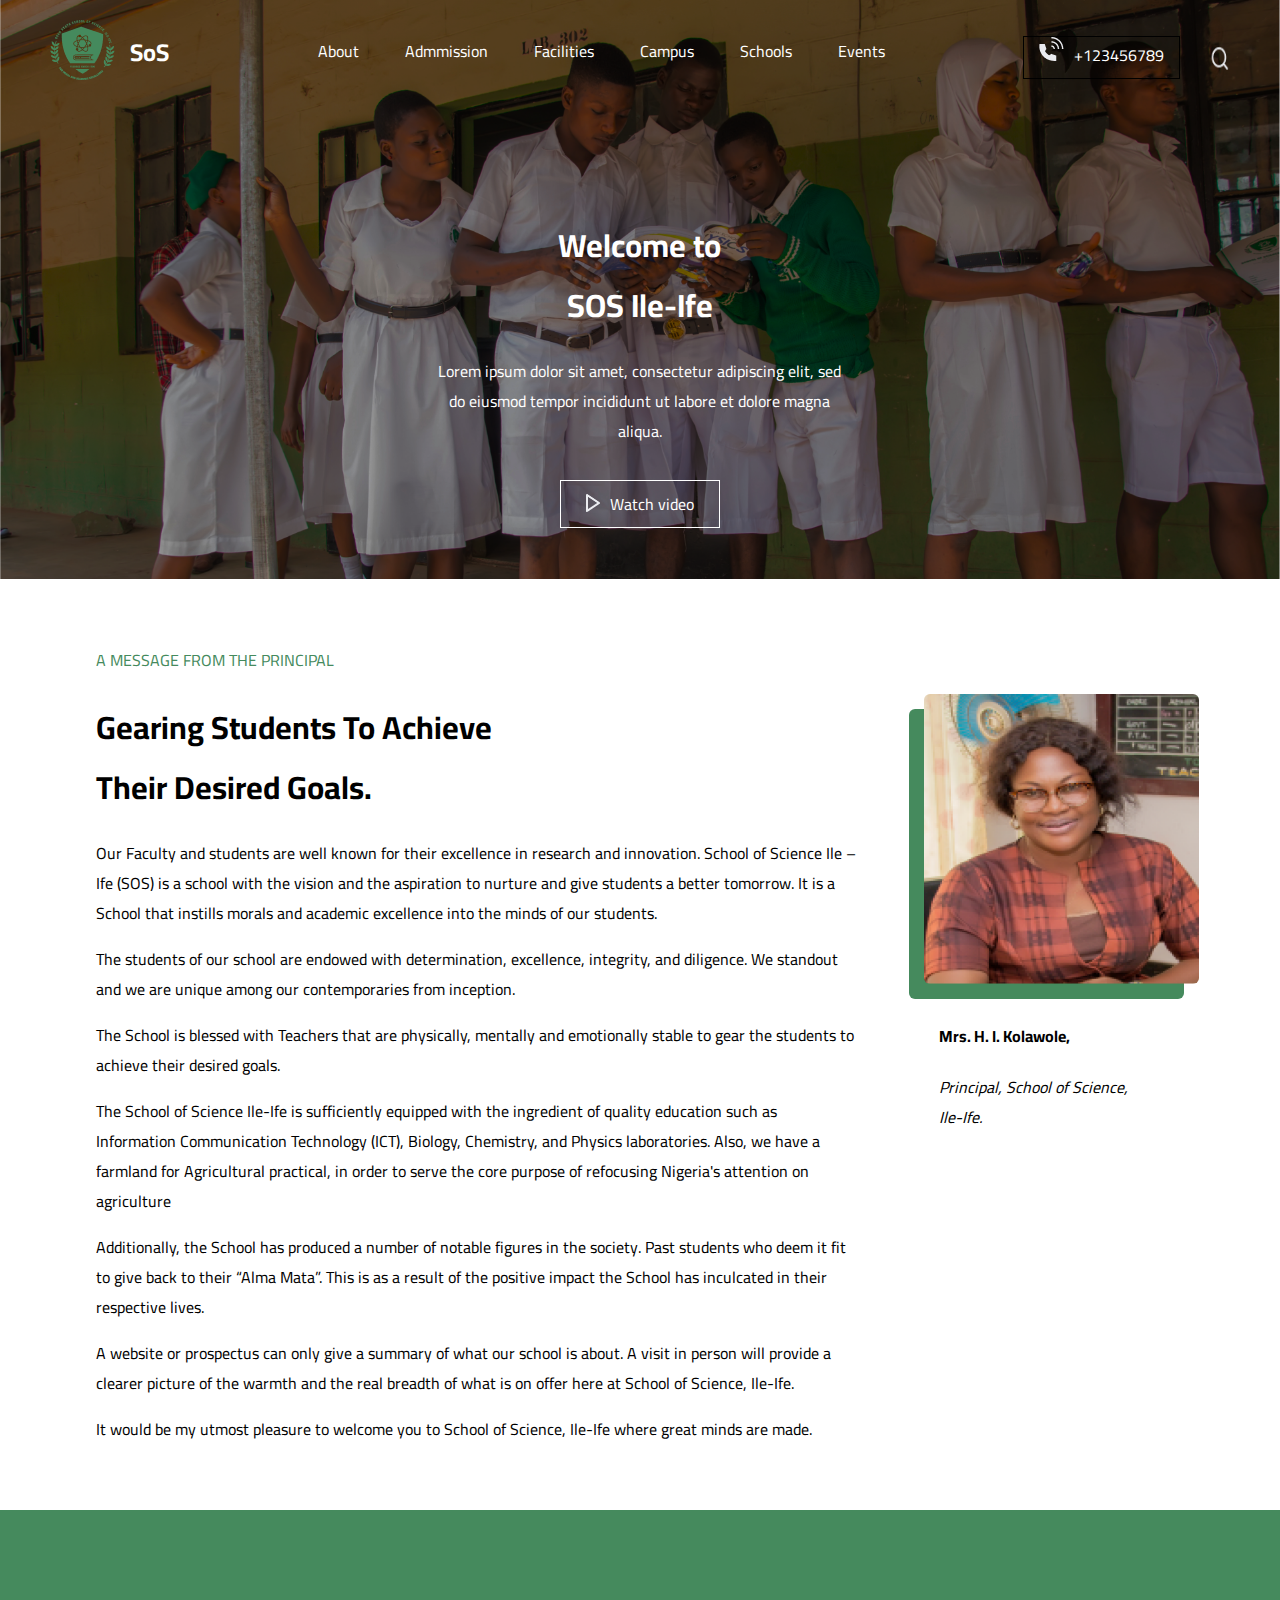
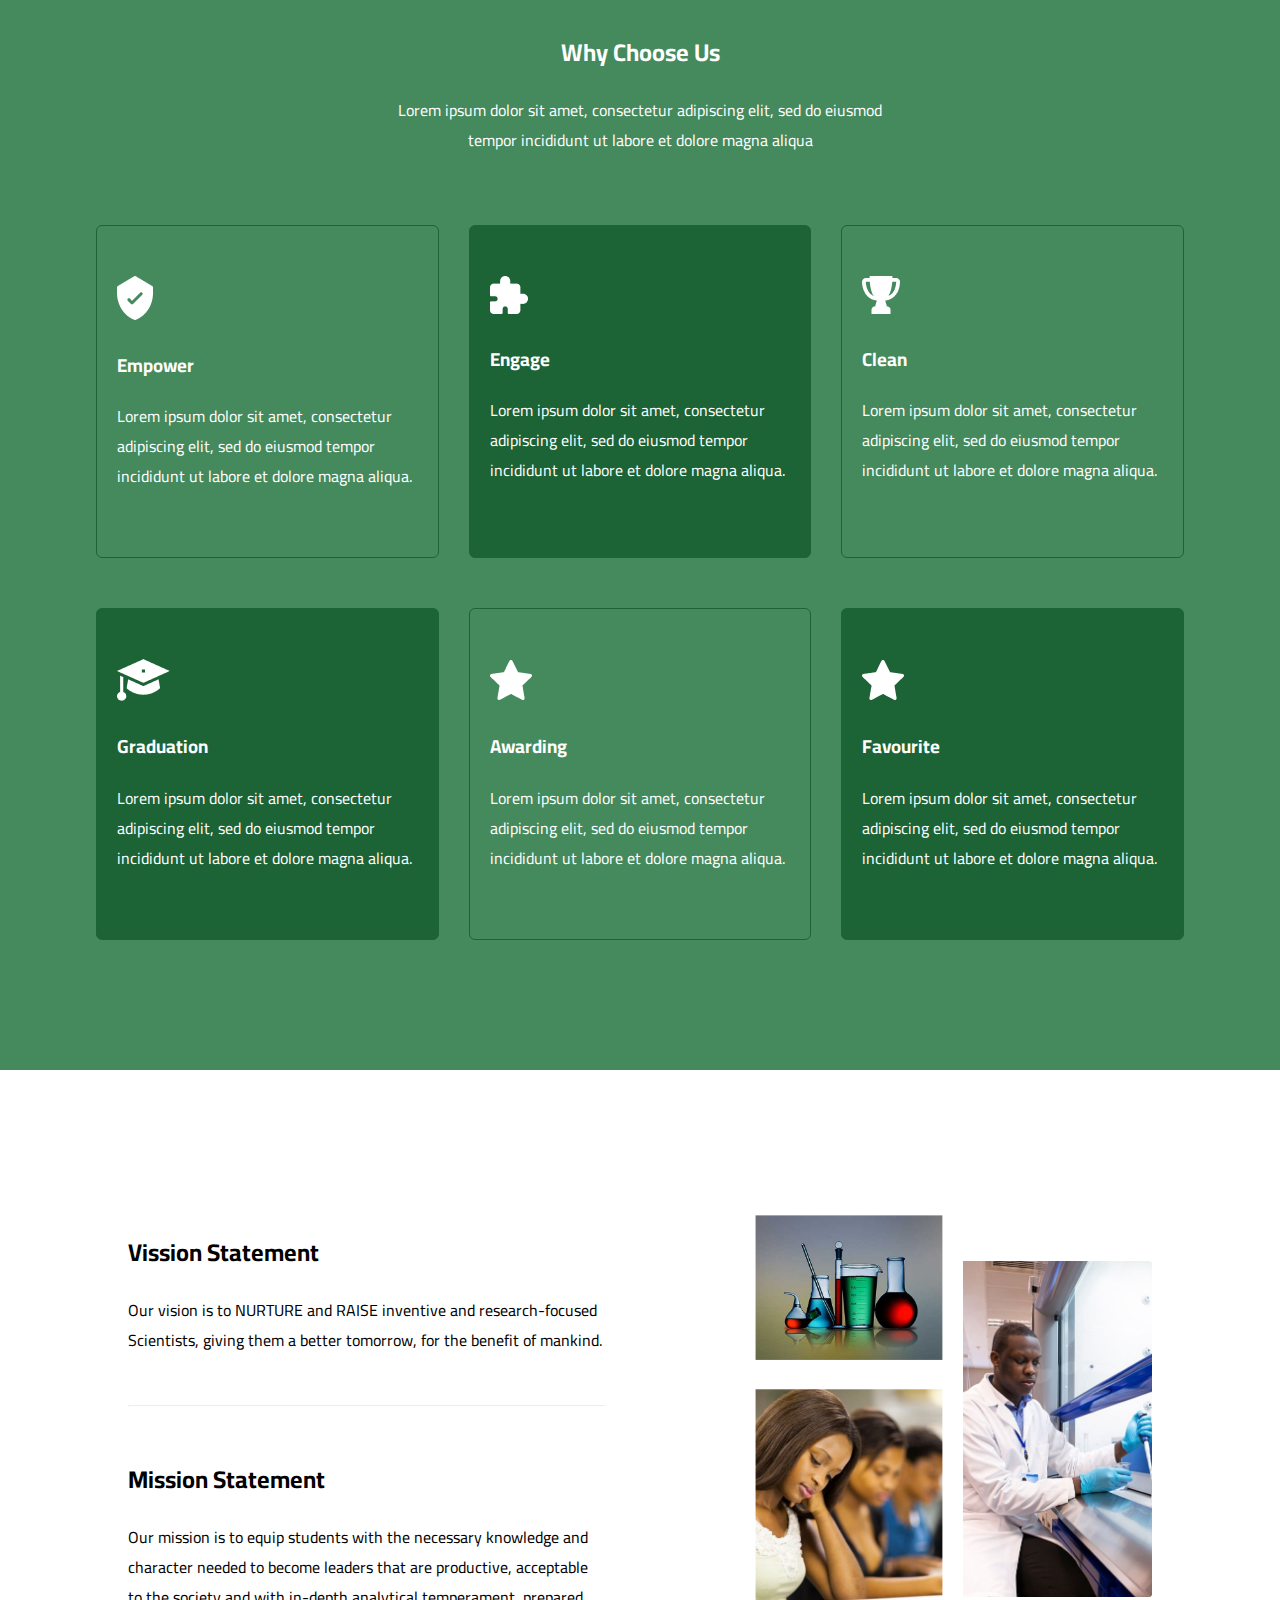
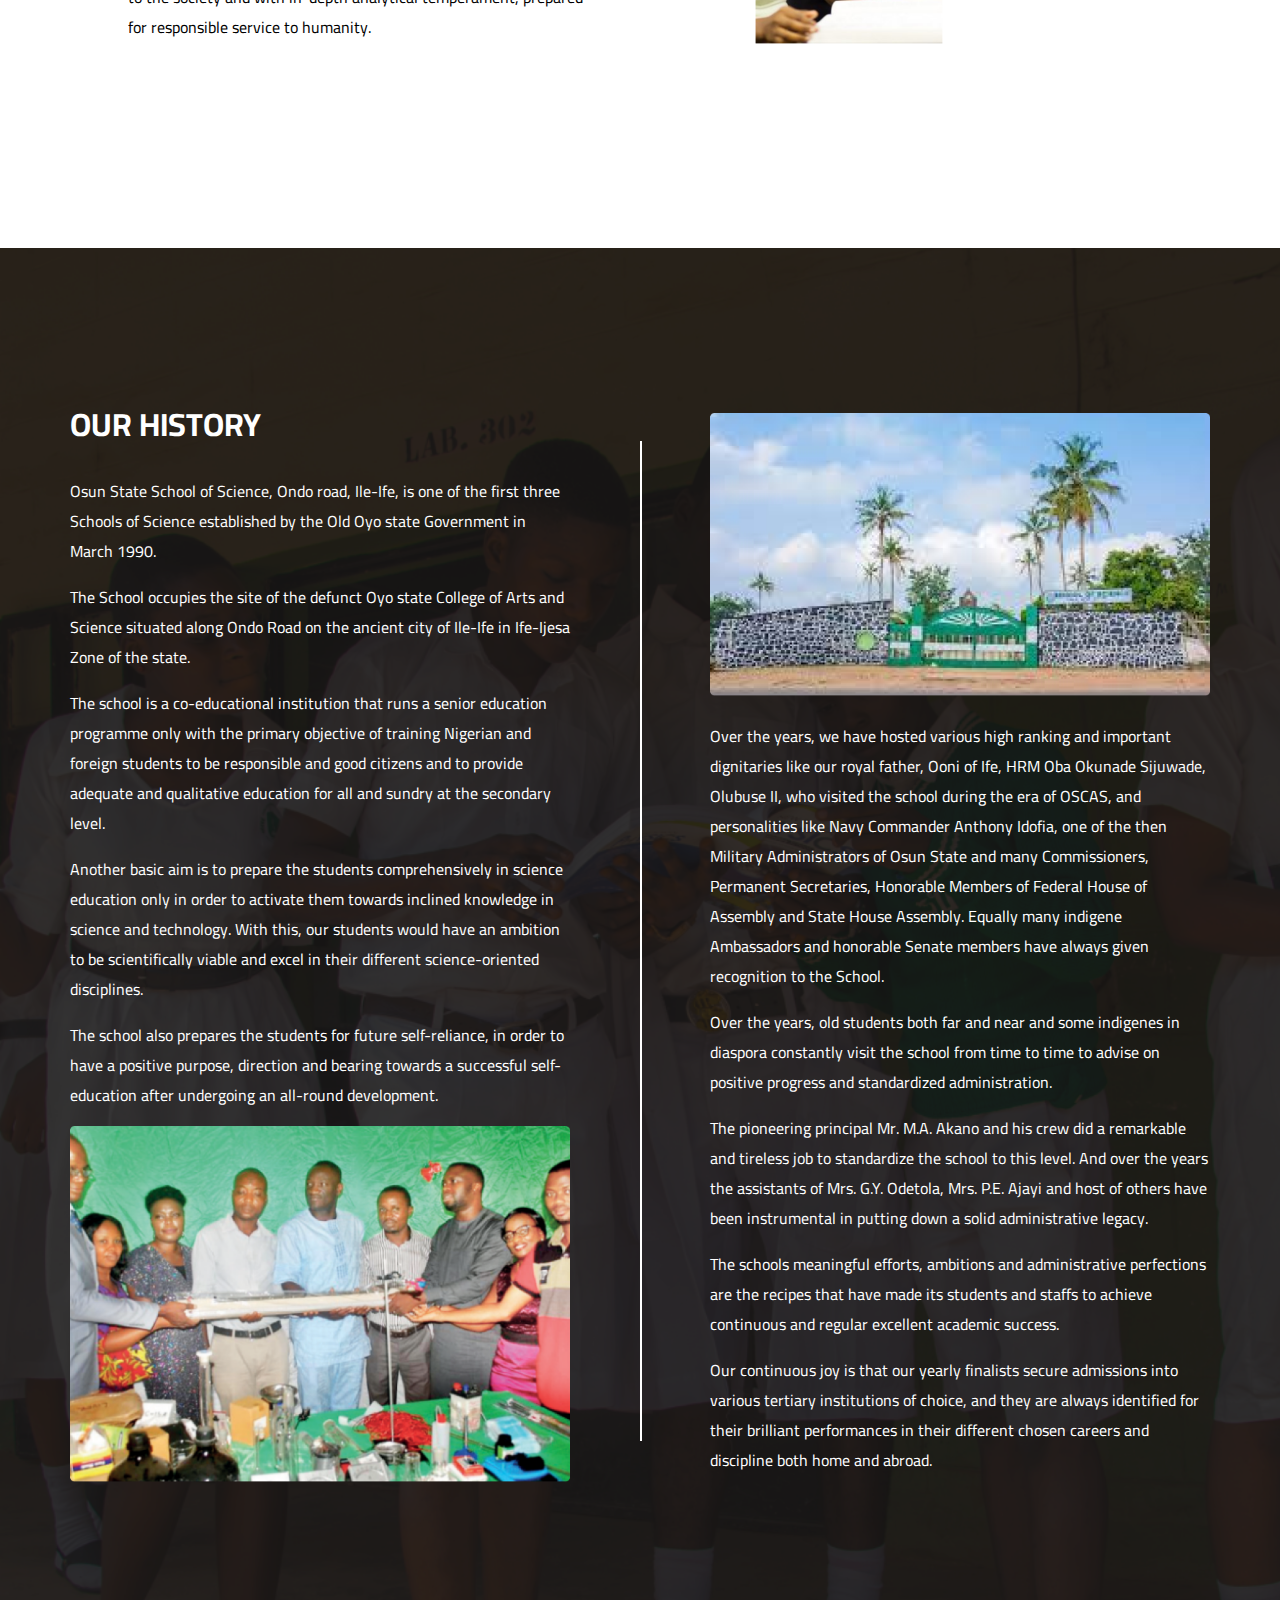
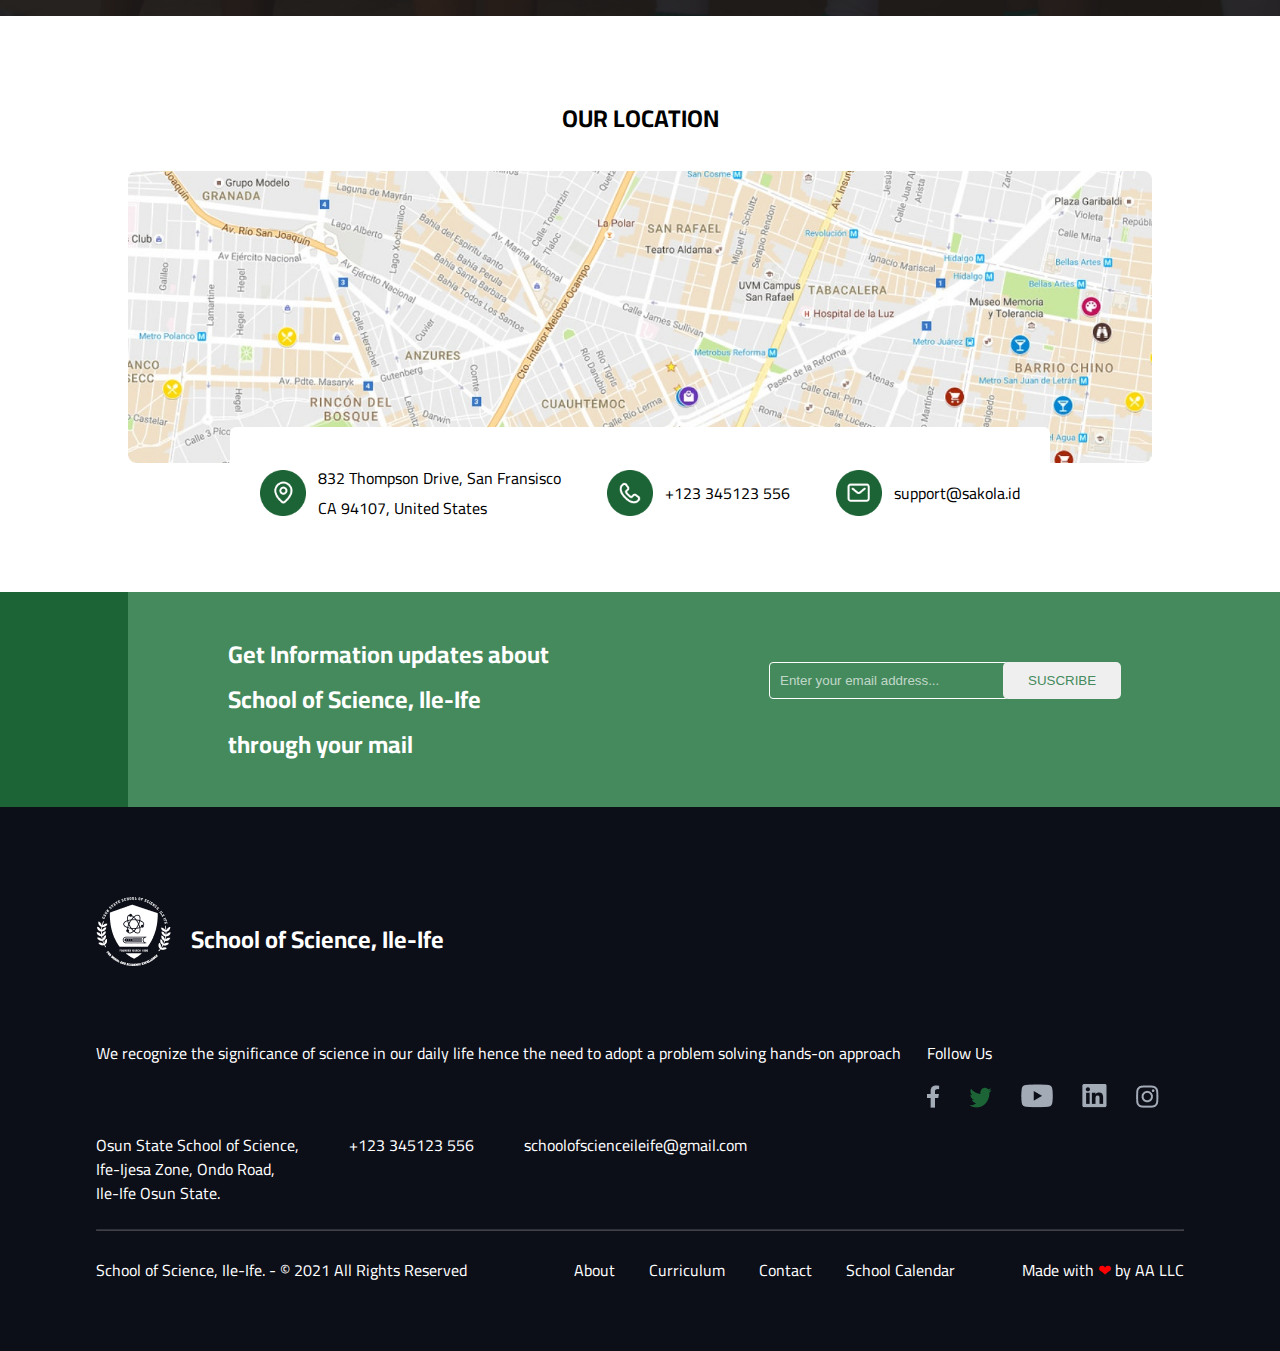
==== about.html @ b56f0ede "first comit" ====
<!DOCTYPE html>
<html lang="en">
<head>
    <meta charset="UTF-8">
    <meta name="viewport" content="width=device-width, initial-scale=1.0">
    <title>school of sceince</title>
    <link rel="stylesheet" href="about.css">
    <link rel="preconnect" href="https://fonts.googleapis.com">
    <link rel="preconnect" href="https://fonts.gstatic.com" crossorigin>
    <link href="https://fonts.googleapis.com/css2?family=Cairo:wght@200..1000&display=swap" rel="stylesheet">
    <link rel="preconnect" href="https://fonts.googleapis.com">
    <link rel="preconnect" href="https://fonts.gstatic.com" crossorigin>
    <link href="https://fonts.googleapis.com/css2?family=Cairo:wght@200..1000&family=Roboto:ital,wght@0,100;0,300;0,400;0,500;0,700;0,900;1,100;1,300;1,400;1,500;1,700;1,900&display=swap" rel="stylesheet">
    <link rel="preconnect" href="https://fonts.googleapis.com">
    <link rel="preconnect" href="https://fonts.gstatic.com" crossorigin>
    <link href="https://fonts.googleapis.com/css2?family=Cairo:wght@200..1000&family=Open+Sans:ital,wght@0,300..800;1,300..800&family=Roboto:ital,wght@0,100;0,300;0,400;0,500;0,700;0,900;1,100;1,300;1,400;1,500;1,700;1,900&display=swap" rel="stylesheet">
</head>
<body>
   <header>
    <div class="wrapper">
        <nav class="navbar">
            <div class="logo">
                <div><img src="images/logo 1.png"></div>
                
                <div><h2>SoS</h2></div>
            </div>

            <a href="#" class="toggle-button">
                <span class="bar"></span>
                <span class="bar"></span>
                <span class="bar"></span>
            </a>

            <div class="navbar-links">
                <ul>
                    <li>
                        <a href="#">About</a>
                    </li>
                    <li>
                        <a href="#">Admmission</a>
                    </li>
                    <li>
                        <a href="#">Facilities</a>
                    </li>
                    <li>
                        <a href="#">Campus</a>
                    </li>
                    <li>
                        <a href="#">Schools</a>
                    </li> 
                    <li>
                        <a href="#">Events</a>
                    </li>
                </ul>
                
            </div>
                
                
           
            
            <div class="telephone">
                <p>+123456789</p>
                
                <img src="images/search (9) 1.png">
            </div>               
            
        </nav>

        
    </div>


        <div class="intro">

            <h1>Welcome to <br> SOS Ile-Ife</h1>


            <p>Lorem ipsum dolor sit amet, consectetur adipiscing elit, sed do eiusmod tempor incididunt ut labore et dolore magna aliqua.</p>
               
            <a>Watch video</a>

        </div>
   </header> 

   <div class="principal-container">
            <div class="speech">
                <p class="messi">A MESSAGE FROM THE PRINCIPAL</p>
                <h1>Gearing Students To Achieve <br> Their Desired Goals.</h1>

                <div>
                    <p>Our Faculty and students are well known for their excellence in research and innovation. School of Science Ile –Ife (SOS) is a school with the vision and the aspiration to nurture and give students a better tomorrow. It is a School that instills morals and academic excellence into the minds of our students.</p>

                    <p>The students of our school are endowed with determination, excellence, integrity, and diligence. We standout and we are unique among our contemporaries from inception.</p>     
                        
                        <p>The School is blessed with Teachers that are physically, mentally and emotionally stable to gear the students to achieve their desired goals.</p>
                        
                    <p>The School of Science Ile-Ife is sufficiently equipped with the ingredient of quality education such as Information Communication Technology (ICT), Biology, Chemistry, and Physics laboratories. Also, we have a farmland for Agricultural practical, in order to serve the core purpose of refocusing Nigeria's attention on agriculture</p>
                        
                    <p>Additionally, the School has produced a number of notable figures in the society. Past students who deem it fit to give back to their “Alma Mata”. This is as a result of the positive impact the School has inculcated in their respective lives.</p>
                        
                    <p>A website or prospectus can only give a summary of what our school is about. A visit in person will provide a clearer picture of the warmth and the real breadth of what is on offer here at School of Science, Ile-Ife.</p>
                    <p>It would be my utmost pleasure to welcome you to School of Science, Ile-Ife where great minds are made.</p>                    
                    
                </div>
                    
            </div>
           
            <div class="mummy">
                <div class="box">
                    <div><img src="images/image.png" alt=""></div>
                </div>

                
                <div class="mane">
                    <h4>Mrs. H. I. Kolawole,</h4>
                <p><i>Principal, School of Science,<br>
                    Ile-Ife.</i></p>
                </div>
                
            </div>
        
   
    </div>

    <div class="choose-container">
        <div class="why-us">
            <h2>Why Choose Us</h2>
            <p>Lorem ipsum dolor sit amet, consectetur adipiscing elit, sed do eiusmod tempor incididunt ut labore et dolore magna aliqua</p>
        </div>

        <div class="choose-us">
            <div class="mat">
                <img src="images/Vector (16).png">
                <h3>Empower</h3>
                <p>Lorem ipsum dolor sit amet, consectetur adipiscing elit, sed do eiusmod tempor incididunt ut labore et dolore magna aliqua. </p>
            </div>
            <div class="mat1">
                <img src="images/Vector (15).png">
                <h3>Engage</h3>
                <p>Lorem ipsum dolor sit amet, consectetur adipiscing elit, sed do eiusmod tempor incididunt ut labore et dolore magna aliqua. </p>
            </div>
            <div class="mat">
                <img src="images/trophy 1.png">
                <h3>Clean</h3>
                <p>Lorem ipsum dolor sit amet, consectetur adipiscing elit, sed do eiusmod tempor incididunt ut labore et dolore magna aliqua. </p>
            </div>
            <div class="mat1">
                <img src="images/icon.png">
                <h3>Graduation</h3>
                <p>Lorem ipsum dolor sit amet, consectetur adipiscing elit, sed do eiusmod tempor incididunt ut labore et dolore magna aliqua. </p>
            </div>
            <div class="mat">
                <img src="images/star (5) 1.png">
                <h3>Awarding</h3>
                <p>Lorem ipsum dolor sit amet, consectetur adipiscing elit, sed do eiusmod tempor incididunt ut labore et dolore magna aliqua. </p>
            </div>
            <div class="mat1">
                <img src="images/star (5) 1.png">
                <h3>Favourite</h3>
                <p>Lorem ipsum dolor sit amet, consectetur adipiscing elit, sed do eiusmod tempor incididunt ut labore et dolore magna aliqua. </p>
            </div>
            
        </div>
        
    </div>

    <div class="statement-container">
        <div class="statement-all">
            <div class="statement">
                <div class="vission">
                    <h2>Vission Statement</h2>
                    <p>Our vision is to NURTURE and RAISE inventive and research-focused Scientists, giving them a better tomorrow, for the benefit of mankind.</p>
                </div>
                <hr id="line">
                <div class="mission">
                    <h2>Mission Statement</h2>
                    <p>Our mission is to equip students with the necessary knowledge and character needed to become leaders that are productive, acceptable to the society and with in-depth analytical temperament, prepared for responsible service to humanity.</p>
                </div>
            </div>
    
            <div class="pic-gallery">

                <div class="atom">  <img src="images/Rectangle 11.png"></div>
                 <div class="chem"><img src="images/image (1).png"></div>               
                <div><img clas="longpic" src="images/Rectangle 9.png"></div>
                
            </div>
    
        </div>
    </div>

    <main>
        <div class="backky-black">
            <div class="history-container">

                <div class="mob1">
                    <h1>OUR HISTORY</h1>
                    <P>Osun State School of Science, Ondo road, Ile-Ife, is one of the first three Schools of Science established by the Old Oyo state Government in March 1990.</p> 
                    <p>The School occupies the site of the defunct Oyo state College of Arts and Science situated along Ondo Road on the ancient city of Ile-Ife in Ife-Ijesa Zone of the state.</p>  
                    <p>The school is a co-educational institution that runs a senior education programme only with the primary objective of training Nigerian and foreign students to be responsible and good citizens and to provide adequate and qualitative education for all and sundry at the secondary level.</p>
                    <p>Another basic aim is to prepare the students comprehensively in science education only in order to activate them towards inclined knowledge in science and technology. With this, our students would have an ambition to be scientifically viable and excel in their different science-oriented disciplines. </p>
                    <p>The school also prepares the students for future self-reliance, in order to have a positive purpose, direction and bearing towards a successful self-education after undergoing an all-round development.</P>
                    
                    <img src="images/placeholder (4).png" alt="Members-of-the-alumni-and-school-officials-at-the-event">
                </div>     
               
                <div class="mob2">
                    <img src="images/placeholder (3).png">
        
                    <p>Over the years, we have hosted various high ranking and important dignitaries like our royal father, Ooni of Ife, HRM Oba Okunade Sijuwade, Olubuse II, who visited the school during the era of OSCAS, and personalities like Navy Commander Anthony Idofia, one of the then Military Administrators of Osun State and many Commissioners, Permanent Secretaries, Honorable Members of Federal House of Assembly and State House Assembly. Equally many indigene Ambassadors and honorable Senate members have always given recognition to the School. </p>
                        
                    <p>Over the years, old students both far and near and some indigenes in diaspora constantly visit the school from time to time to advise on positive progress and standardized administration.</p>
                        
                    <p>The pioneering principal Mr. M.A. Akano and his crew did a remarkable and tireless job to standardize the school to this level. And over the years the assistants of Mrs. G.Y. Odetola, Mrs. P.E. Ajayi and host of others have been instrumental in putting down a solid administrative legacy.</p>
                        
                    <p>The schools meaningful efforts, ambitions and administrative perfections are the recipes that have made its students and staffs to achieve continuous and regular excellent academic success. </p>
                        
                    <p>Our continuous joy is that our yearly finalists secure admissions into various tertiary institutions of choice, and they are always identified for their brilliant performances in their different chosen careers and discipline both home and abroad.</p>
                </div>

                <img class="ruler" src="images/Rectangle 17.png">

            </div>
           
            

        </div>
            
    </main>
    
    <div class="location-container">
        <h2>OUR LOCATION</h2>

        <div class="location">
            <img src="images/maps (1).png" alt="map">

            <div class="addy">
                <div class="mation">
                    <img src="images/icon (1).png">
                    <p>832 Thompson Drive, San Fransisco<br> CA 94107, United States</p>
    
                </div>
                
                <div class="mation">
                    <img src="images/icon (3).png">
                    <p>+123 345123 556</p>
                </div>
    
                <div class="mation">
                    <img src="images/icon (2).png">
                    <p>support@sakola.id</p>
                </div>
            </div>
        </div>

        
    </div>
    

    <div class="little-container">
        <div class="get-info">    
            <div class="enter">
                <h2>Get Information updates about<br>
                    School of Science, Ile-Ife <br>
                    through your mail
                </h2>             
            </div>
            <div class="mail">
                <form>
                    <input type="text" id="email" placeholder="Enter your email address...">
                    <button>SUSCRIBE</button>
                </form>
            </div>

        </div>
    </div>



    <footer>            
        <div class="bottom-container">
            <div class="flogo">
                <div><img src="images/Layer 2.png"></div>
                <div><h2>School of Science, Ile-Ife </h2></div>
                
            </div>
    
            <div class="contact">
                <div class="recog">
                    <div>
                        <p>We recognize the significance of science in our daily life hence the need to adopt a problem solving hands-on approach </p>
                    </div>
                    
    
                    <div class="follow">
                        <p>Follow Us</p>
        
                        <div class="social">
                            <img src="images/social01.png">
                            <img src="images/Vector (12).png">
                            <img src="images/social02.png">
                            <img src="images/social04.png">
                            <img src="images/social05.png">
                        </div>
        
                    </div>
                    
                </div>
                <div class="address">
                   <div>
                    <p>Osun State School of Science,<br> 
                        Ife-Ijesa Zone, Ondo Road,<br>
                        Ile-Ife Osun State.</p>
                   </div> 
                   <div><p>+123 345123 556</p></div>
                    
                    <div> <p>schoolofscienceileife@gmail.com</p> </div>
                </div>
               
            </div>
    
            <hr>           
    
            <div class="below">
                <div class="copywrite">
                    <p> School of Science, Ile-Ife. -   © 2021 All Rights Reserved</p>
                </div>
                <div class="bar">
                    <ul>
                        <li>
                            <a href="about.html">About</a>
                        </li>
                        <li>
                            <a href="#">Curriculum</a>
                        </li>
                        <li>
                            <a href="#">Contact</a>
                        </li>
                        <li>
                            <a href="#">School Calendar</a>
                        </li>
                    </ul>
                </div>
                <div class="made">
                    <p>Made with <span>&#10084;</span> by AA LLC </p>
                </div>
            </div>
        </div>
        
    </footer>

    <script>
        const toggleButton = document.getElementsByClassName('toggle-button')[0]
        const navbarLinks = document.getElementsByClassName('navbar-links')[0]

        toggleButton.addEventListener('click', () =>{
            navbarLinks.classList.toggle('active')
        })
    </script>

</body>
</html>
---- about.css ----
* {
    box-sizing: border-box;
    }
    
    body {
        margin: 0;
        font-family: "cairo", "open Sans", "Roboto", "sans-serif";
    }
    
    header {
        background-image: url(images/DSC_5007\ 1.png);
        background-repeat: no-repeat;
        background-position: center;
        color: white;
        background-size: cover;   
        
    }
    .wrapper .navbar {
        margin: auto;
        display: flex;
        justify-content: space-between;
        width: 100%;
        padding: 20px 50px;
        
    }
    
    .logo {
        display: flex;
        gap: 15px;
    }
    .logo h2 {
        margin-top: 10px;
    }
    .navbar-links ul {
        display: flex;
    }
    .navbar-links ul li {
        
        list-style: none;
        margin-right: 30px; 
                
    }
    
    .navbar-links ul li a{
        text-decoration: none;
        color: white; 
        padding: .5rem;  
    }
    
    .navbar-links ul li a:hover {
        color: #458A5D;
    }
    .toggle-button {
        position: absolute;
        top: 1.75rem;
        right: 1rem;
        display: none;
        flex-direction: column;
        justify-content: space-between;
        width: 30px;
        height: 21px;
      }
      .toggle-button .bar {
          width: 100%;
          height: 3px;
          background-color:#458A5D;
          border-radius: 10px;
      }
      
    .telephone {
        display: flex;
        
        
    }
    .telephone img {
        width: 20px;
        height: 3vh;
        margin-top: 25px;
        margin-left: 30px;
    }
    .telephone p {
        border: 1px solid black;
        padding: 0 15px;
        
        text-wrap: nowrap;
    }
    .telephone p::before {
        content: url(images/phone-call\ \(1\)\ 1.png);
        margin-right: 10px;
        
        
    }
    header {
        height: 100%;
    }
    
    
    
    .intro {
        width: 33%;
        margin: auto;
        text-align: center;
        padding: 60px 0;
        align-self: center;
        justify-self: center;
        margin-top: 30px;
    }
    .intro h1 {
        margin-top: 10px;
        
    }
    .intro a {
        border: 1px solid white;
        padding: 8px 25px;
    }
    .intro p {
        margin-bottom: 40px;
    }
    .intro a::before {
        content: url(images/play-button\ \(2\)\ 1.png);
        position: relative;
        right: 5px;
        top: 5px;
    }
    

    .principal-container {
        width: 85%;
        margin: 50px auto;
        display: flex;
        gap: 50px;
    }

    .speech .messi {
        color: #458A5D;
    }
    .mummy .box {
        width: 275px;
        height: 290px;
        background-color: #458A5D;
        border-radius: 6px;
        margin-top: 80px;
       position: relative;
    }

    .mummy img {
        width: 275px;
        height: 290px;
        border-radius: 6px;       
        position: absolute;
        bottom: 15px;
        left: 15px;
    }
    .mummy .mane {
       margin-left: 30px;
    }

    .choose-container {
        background-color: #458A5D;
        color: #ffffff;
        padding: 60px 0;

    }
    .choose-container .why-us {
        width: 40%;
        margin: 20px auto;
        text-align: center;
        padding-top: 20px;
    }
    .choose-us {
        width: 85%;
        margin: 20px auto;
        display: grid;
        grid-template-columns: 1fr 1fr 1fr;
        row-gap: 50px;
        column-gap: 30px;
        padding: 50px 0;
    }
    .choose-us .mat, .mat1 {
        padding: 50px 20px;
        border: 1px solid #1C6335;
        border-radius: 6px;
    }
    .mat1 {
        background-color: #1C6335;
    }

    .statement-container{
        color: black;
        padding: 40px 0;
    }
     .statement-all {
        display: flex;
        justify-items: space-between;
        width: 80%;
        margin: 100px auto;
        gap: 150px;
        
    }
    
    
    .vission {
        margin-bottom: 50px;
    }
    .mission {
        margin-top: 50px;
    }
    .statement-all .pic-gallery {
        display: grid;
        grid-template-columns: 1fr 1fr;
        gap: 20px;
        width: 50%;
        grid-auto-columns: auto;
        
    }
    .pic-gallery .chem{
        grid-row: 1/3;
        grid-column-end: 3;
        justify-self: center;
        align-self: center;
    }
    .pic-gallery .atom{
        justify-self: end;
        align-self: end;
    }
    
    .statement-all .pic-gallery img {
        width: 100%;
    }
    .statement-all .pic-gallery .atom{
        justify-self: end;
        align-self: end;
    }
    .statement {
        width: 60%;
    }
    
    main {
        
        background-image: url(images/DSC_5007\ 1.png);
        background-repeat: no-repeat;
        background-position: center;
        color: white;
        background-size: cover;
        margin: 50px auto;
    }
    .backky-black {
        background-color: rgba(26, 25, 25, 0.76);
        padding: 100px 50px;
    }
    .history-container {
        display: grid;
        grid-template-columns: 1fr 1fr;
        gap: 100px;
        width: 100%;
        position: relative;
        
    }
    .history-container  .ruler {
        position: absolute;
        left: 50%;
        height: 1000px;
        top: 8%;
    }
    .mob1 img, .mob2 img {
        width: 100%;
    }
    .mob1, .mob2 {
        width: 100%;
        padding: 25px 20px;
    }
    .mob2 {
        justify-self: end;
        align-self: end;
    }
    .location-container {
        
        width: 80%;
        margin: 80px auto;
        
    }
    .location-container h2 {
        text-align: center;
        margin-bottom: 30px;
    }
    .location img {
        width: 100%;
        
    }
    .location {
        position: relative;
        margin-bottom: 120px;
    }
    .location-container .addy {
        position: absolute;
        width: 80%;
        margin: 0 auto;
        display: flex;
        justify-content: space-between;
        background-color: white;
        padding: 20px 30px;
        white-space: nowrap;
        left: 10%;
        top: 85%;
        border-radius: 6px;
    }
    .addy .mation {
        display: flex;
        gap: 12px;
    }
    .mation img {
        width: 46px;
        height: 46px;
        justify-self: center;
        align-self: center;
    }
    .mation p {
        justify-self: center;
        align-self: center;
    }
    

    .get-info {
        display: flex;
        gap: 220px;
        width: 90%;
        margin-left: 10%;
        padding: 20px 20px;
        background-color: #458A5D;
        color: #ffffff;
    }
    .enter {
        margin-left: 80px;
    }
    
    
    .little-container {
        width: 100%;
        background-color:#1C6335;    
        margin-top: 70px;
    }
    .mail {
        margin-top: 50px;
    }
    .mail form input {
        width: 240px;
        padding: 10px 10px;
        background-color: #458A5D;
        border: 1px solid white;
        border-radius: 4px;
        outline: none;
        color: #ffffff;
           
    }
    .mail form input::placeholder{
        color: #ffffffad;
        opacity: 9;
    }
    .mail form button {
        position: relative;
        left: -10px;
        padding: 11px 25px;
        color: #458A5D; 
        border: none;
        border-radius: 5px;
        
    }
    
    footer {
        background-color: #0C0E18;
        color:#ffffff;
    
    }
    .bottom-container{
        width: 85%;
        margin: 0 auto;
        padding: 50px 0;
    }
    
    footer .flogo {
        display: flex;
        gap: 20px;
        margin: 40px 0;
    }
    footer .recog {
        display: flex;
        justify-content: space-between;
    }
    .follow .social img {
        margin-right:25px;
    }
    .fwardy {
        width: 55%;
    }
    .address {
        display: flex;
        gap: 50px;
        line-height: 1.5;
    }
    .below {
        display: flex;
        justify-content: space-between;
    }
    
    .bar ul li {
        display: inline;
        margin: 0 15px;
        
    }
    .bar ul li a {
        list-style: none;
        text-decoration: none;
        color: #ffffff;
    }
    .bar ul li a:hover {
        color: #458A5D;
    }

    .made span {
        color: red;
    }
    hr {
        border-width: 0.5px;
        border-color: #ffffff36;
    }


    /* responsiveness */

    @media screen and (max-width: 1150px) {
        .wrapper .navbar ul li {
            
            margin-right: 20px;     
                 
        }
        
        .wrapper .navbar ul li a{
               
            font-size: 13px;
        }
        .telephone p {
            border: 1px solid black;
            padding: 0 20px;
            font-size: 13px;
        }


        .mation {
            font-size: 13px;
        }

        .mation img {
         width: 40px;
        height: 40px;
        justify-self: center;
        align-self: center;
    
        }






         
        .enter h2 {
            font-size: 18px;
            
        }
        
        .enter {
            margin-left: 80px;
        }
        
        .get-info {
            width: 90%;
            margin-left: 10%;
        }
        .little-container {
            width: 100%;
            background-color:#1C6335;    
            margin-top: 70px;
        }
        .mail {
            margin-top: 30px;
        }
        .mail form input {
            width: 200px;
            padding: 10px 10px;
            background-color: #458A5D;
            border: 1px solid white;
            border-radius: 4px;
            outline: none;
            color: #ffffff;
               
        }
        .mail form input::placeholder{
            color: #ffffffad;
            opacity: 9;
        }
        .mail form button {
            position: relative;
            left: -12px;
            padding: 11px 22px;
            color: #458A5D; 
            border: none;
            border-radius: 5px;   
            
        } 
        footer .recog {
            display: flex;
            justify-content: space-between;
        }
        .follow .social img {
            margin-right:25px;
            text-wrap: nowrap;
        }
        
        .address {
            display: flex;
            gap: 50px;
            line-height: 1.5;
        }
        .follow .social {
            white-space: nowrap;
            margin: 0 20px;
        }
        .below {
            display: flex;
            justify-content: space-between;
            font-size: 13px;
        }
        
        .bar ul li {
            display: inline;
            margin: 0 15px;
            
        }
        .bar ul li a {
            list-style: none;
            text-decoration: none;
            color: #ffffff; 
        } 
        
    }   
    
    @media screen and (max-width: 1015px) {
    
        .mail form button {     
            margin-top: 15px;
            margin-left: 50px;
            padding: 10px 20px;
            color: #458A5D; 
            border: none;
            border-radius: 5px;
            justify-self: center;  
            font-size: 12px; 
            
        }   
    
        .bar ul li {
            display: inline;
            margin: 0 10px;       
        }
    
        .about-container ul li {
    
            font-size: 13px;   
        }
        .mail {
            margin-top: 15px;
        }
        .mation {
            font-size: 12px;
        }

        .mation img {
         width: 37px;
        height: 37px;
        justify-self: center;
        align-self: center;
    
        }
        .statement-all {
            
            gap: 125px;
        }
    }
    

    @media screen and (max-width: 930px) {
        .wrapper .navbar ul li { 
            margin-right: 15px;     
                 
        }
        
        .wrapper .navbar ul li a{    
            font-size: 12px;
        }
        .telephone p {
            font-size: 12px;
        }



    
    .mail form button {
        font-size: 10px;
    }
    .contact {
        font-size: 13px;
    
    
    }
    }   
    

    @media screen and (max-width: 932px) {
        .below {
            
            display: flex;
            flex-direction: column;
            text-align: center;
            font-size: 13px;
            letter-spacing: 2px;
        }
        
        .bar ul li {
            display: inline;
            margin: 0 20px;
    
            
        }
        .mation {
            font-size: 12px;
        }

        .mation img {
         width: 35px;
        height: 35px;
        justify-self: center;
        align-self: center;
    
        }
       
    }
    
       
       



    @media screen and (max-width: 865px) {
        .wrapper .navbar ul li { 
            margin-right: 10px;     
                 
        }
        
        .wrapper .navbar ul li a{    
            font-size: 10px;
        }
        .telephone p {
            font-size: 10px;
        }

        .intro h1 {
            font-size: 25px;
        }

        .intro p {
            font-size: 13px;
        }
        .intro a {
            font-size: 13px;
        }
        .speech h1 {
            font-size: 25px;
        }
        .speech p {
            font-size: 13px;
        }
        .mane p{
            font-size: 13px;
        }
        .choose-container {
            font-size: 13px;
        }
        .statement-all {
            font-size: 13px;
            gap: 100px;
        }
        .history-container {
            font-size: 13px;
        }
        .mation {
            font-size: 11px;
        }

        .mation img {
         width: 25px;
        height: 25px;
        justify-self: center;
        align-self: center;
    
        }



        .mail form button {
            font-size: 10px;
        }
        .get-info {
            display: flex;
            flex-direction: column;
            gap: 5px;
            width: 90%;
            margin-left: 10%;
            padding: 0;
            background-color: #458A5D;
            color: #ffffff;
        }
        .mail {
            margin-top: 10px;
            
        }
        .enter h2 {
            width: 40%;
            text-align: center;
            margin-left: 20%;
        
        }
        .mail {
            margin: 40px auto;
            width: 40%;
            justify-self: center;
        }
        .contact {
            font-size: 12px;
        }
        .telephone img {
            
            margin-left: 25px;
        }
    }
       



    @media screen and (max-width: 765px) {
        .toggle-button {
            display: flex;
    }
    .navbar-links {
        display: none; 
        width: 100%;   
        
    }
    .wrapper .navbar {
        flex-direction: column;
        align-items: flex-start;
        
        
    }  
    .wrapper .navbar-links ul {
        flex-direction: column;
        width:100%;
        
        
    }
    .wrapper .navbar .navbar-links li {
        text-align: center;
        padding: 8px 0;
    }
    .wrapper .navbar .navbar-links li:hover{
        padding: 4px;
        border-radius: 2px;
        
        
    
    }
    .wrapper .navbar .navbar-links li a{
        font-size: 12px;
        
    }
    .navbar-links.active{
        display: flex;
    
        
    }
    
    .telephone p {
        display: none;
    }
    .choose-us {
        grid-template-columns: 1fr 1fr;
    }
    .intro  {
        width: 50%;
    }
    .speech h1 {
        font-size: 18px;
    
    }
    .speech {
        font-size: 12px;
    }

    .statement h2 {
        font-size: 16px;
    }
    .choose-container {
        font-size: 12px;
    }
    .choose-us {        
        row-gap: 20px;
        column-gap: 20px;
        padding: 50px 0;
    }
    .choose-container .why-us {
        width: 60%;
    }
    
    .choose-us .mat, .mat1 {
        padding: 30px 20px;
       
    }
    .mat1 h3 {
        font-size: 14px;
    }
    .statement-all {
        font-size: 11px;
        gap: 30px;
    }
    .history-container {
        font-size: 12px;
    }
    .history-container h1 {
        font-size: 17px;
    }

    .history-container {
        display: grid;
        grid-template-columns: 1fr 1fr;
        gap: 30px;
        width: 100%;
        position: relative;
        
    }
    .mation {
        font-size: 10px;
        justify-self: center;
        align-self: center;
    }
    .mation img {
        width: 20px;
        height: 20px;
    }
    .addy {
        flex-direction: column;
        
    }
    .location-container {
        
        width: 80%;
        margin: 80px auto 160px auto;
        
    }




    .get-info {
        display: flex;
        flex-direction: column;
        gap: 5px;
        width: 90%;
        margin-left: 10%;
        padding: 0;
        background-color: #458A5D;
        color: #ffffff;
    }
    .mail {
        margin-top: 10px;
        
    }
    .enter h2 {
        width: 40%;
        text-align: center;
        margin-left: 20%;
        
    
    }
    .follow .social img {
        margin-right:15px;
    }
    .address {
        display: flex;
        gap: 30px;
        line-height: 1.5;
    }
    .below {
            
        display: flex;
        flex-direction: column;
        text-align: center;
        font-size: 12px;
        letter-spacing: 1.5px;
    }
    
    .bar ul li {
        display: inline;
        margin: 0 15px;
    
        
    }
    
}



@media screen and (max-width: 605px) {
    .toggle-button {
        display: flex;
}
.navbar-links {
    display: none; 
    width: 100%;   
    
}
.wrapper .navbar {
    flex-direction: column;
    align-items: flex-start;
    
    
}  
.wrapper .navbar-links ul {
    flex-direction: column;
    width:100%;
    
    
}
.wrapper .navbar .navbar-links li {
    text-align: center;
    padding: 8px 0;
}
.wrapper .navbar .navbar-links li:hover{
    padding: 4px;
    border-radius: 2px;
    
    

}
.wrapper .navbar .navbar-links li a{
    font-size: 12px;
    
}
.navbar-links.active{
    display: flex;

    
}

.telephone p{
    display: none;
}
.principal-container {
    flex-direction: column-reverse;
}
.intro h1 {
    font-size: 20px;
}
.intro a {
    font-size: 10px;
    padding: 6px 10px;
}
.mummy {
    justify-self: center;
    align-self: center;
}
.statement-all {
    flex-direction: column-reverse;
}
.statement {
    justify-self: center;
    align-self: center;
    text-align: center;
}
.pic-gallery {
    justify-self: center;
    align-self: center;
}
.history-container {
    grid-template-columns: 1fr;
}
.ruler {
    display: none;
}
.mob2 {
    display: flex;
    flex-direction: column-reverse;
}

.location-container h2 {
    font-size: 18px;
}



.get-info {
    display: flex;
    flex-direction: column;
    gap: 5px;
    width: 90%;
    margin-left: 10%;
    padding: 0;
    background-color: #458A5D;
    color: #ffffff;
}
.mail {
    margin-top: 10px;
    
    
}
.enter h2 {
    width: 70%;
    text-align: center;
    margin-left: 0;
    justify-self: center; 
    align-self: center; 

}
.follow .social img {
    margin-right: 15px;
}
}



@media screen and (max-width: 570px) {
    .flogo {
       
        justify-self: center;
        align-self: center;
    }
    .contact {
        text-align: center;
    }
    .fwardy {
        justify-self: center;
        align-self: center;
    }
    .recog {
        text-align: center;
        flex-direction: column;
        margin-bottom: 20px;
        
    }
    .get-info {
    display: flex;
    flex-direction: column;
    gap: 5px;
    width: 90%;
    margin-left: 10%;
    padding: 0;
    background-color: #458A5D;
    color: #ffffff;
}
.mail {
    margin-top: 10px;
    
    
}
.enter h2 {
    width: 70%;
    text-align: center;
    margin-left: 0;
    justify-self: center; 
    align-self: center; 

}
.follow .social img {
    margin-right: 15px;
}

    
    .address {
        display: flex;
        flex-direction: column;
        gap: 5px;
        line-height: 1.5;
    }
    .below {
            
        display: flex;
        flex-direction: column;
        text-align: center;
        font-size: 12px;
        letter-spacing: 1.5px;
    }
    
    .bar ul li {
        display: inline;
        margin: 0 5px;
    
        
    }
}
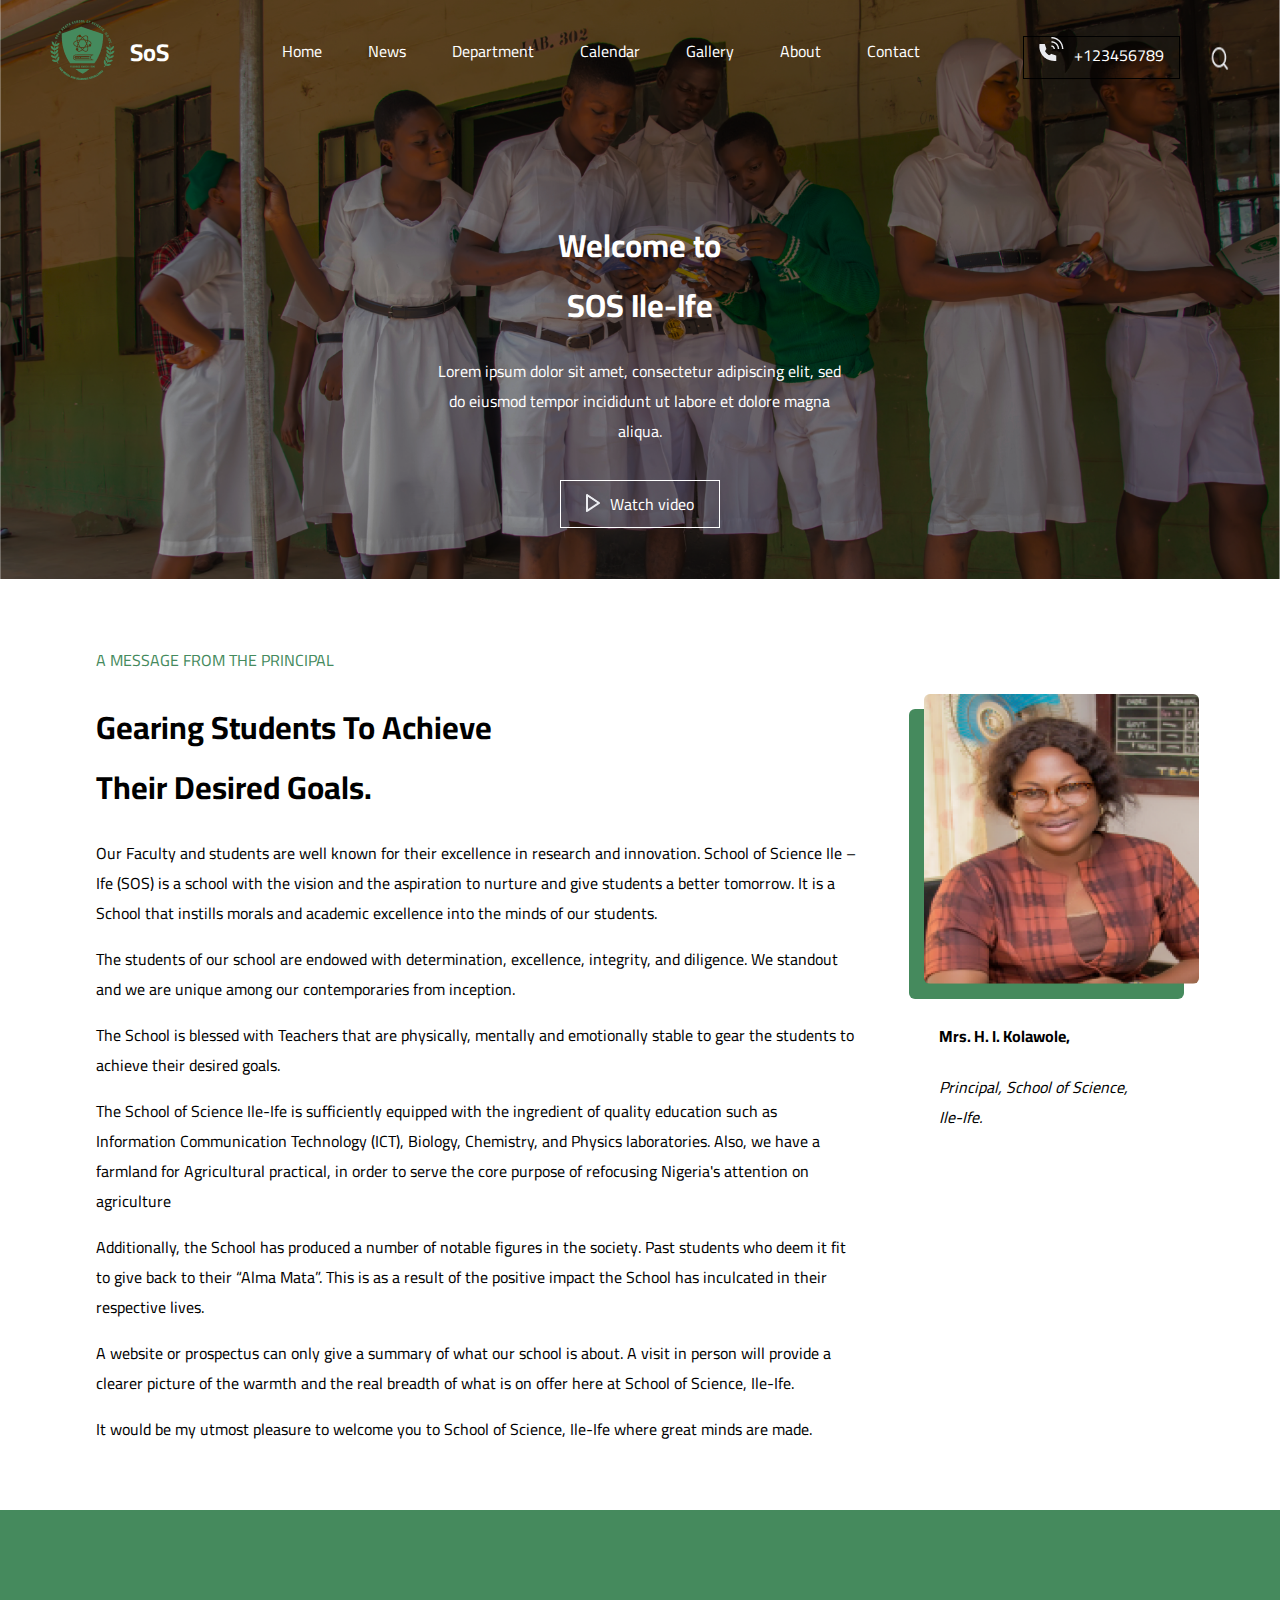
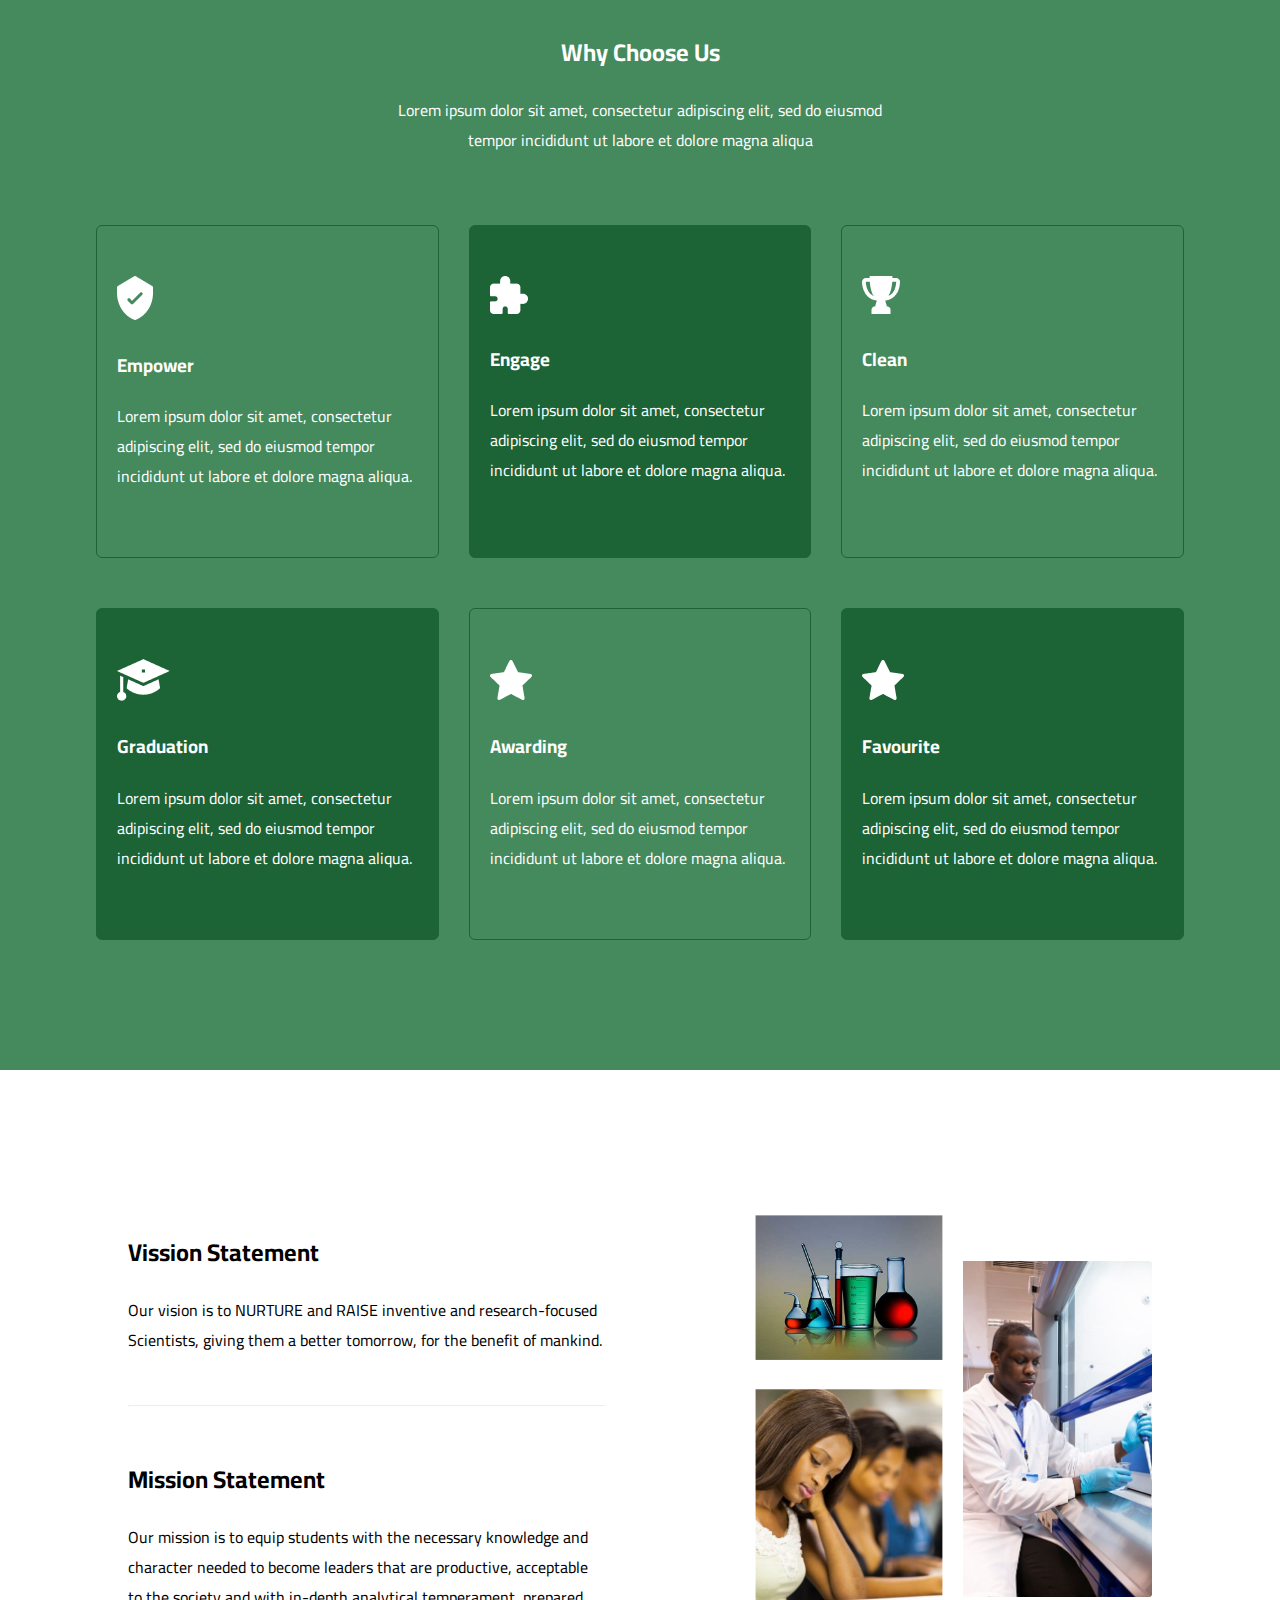
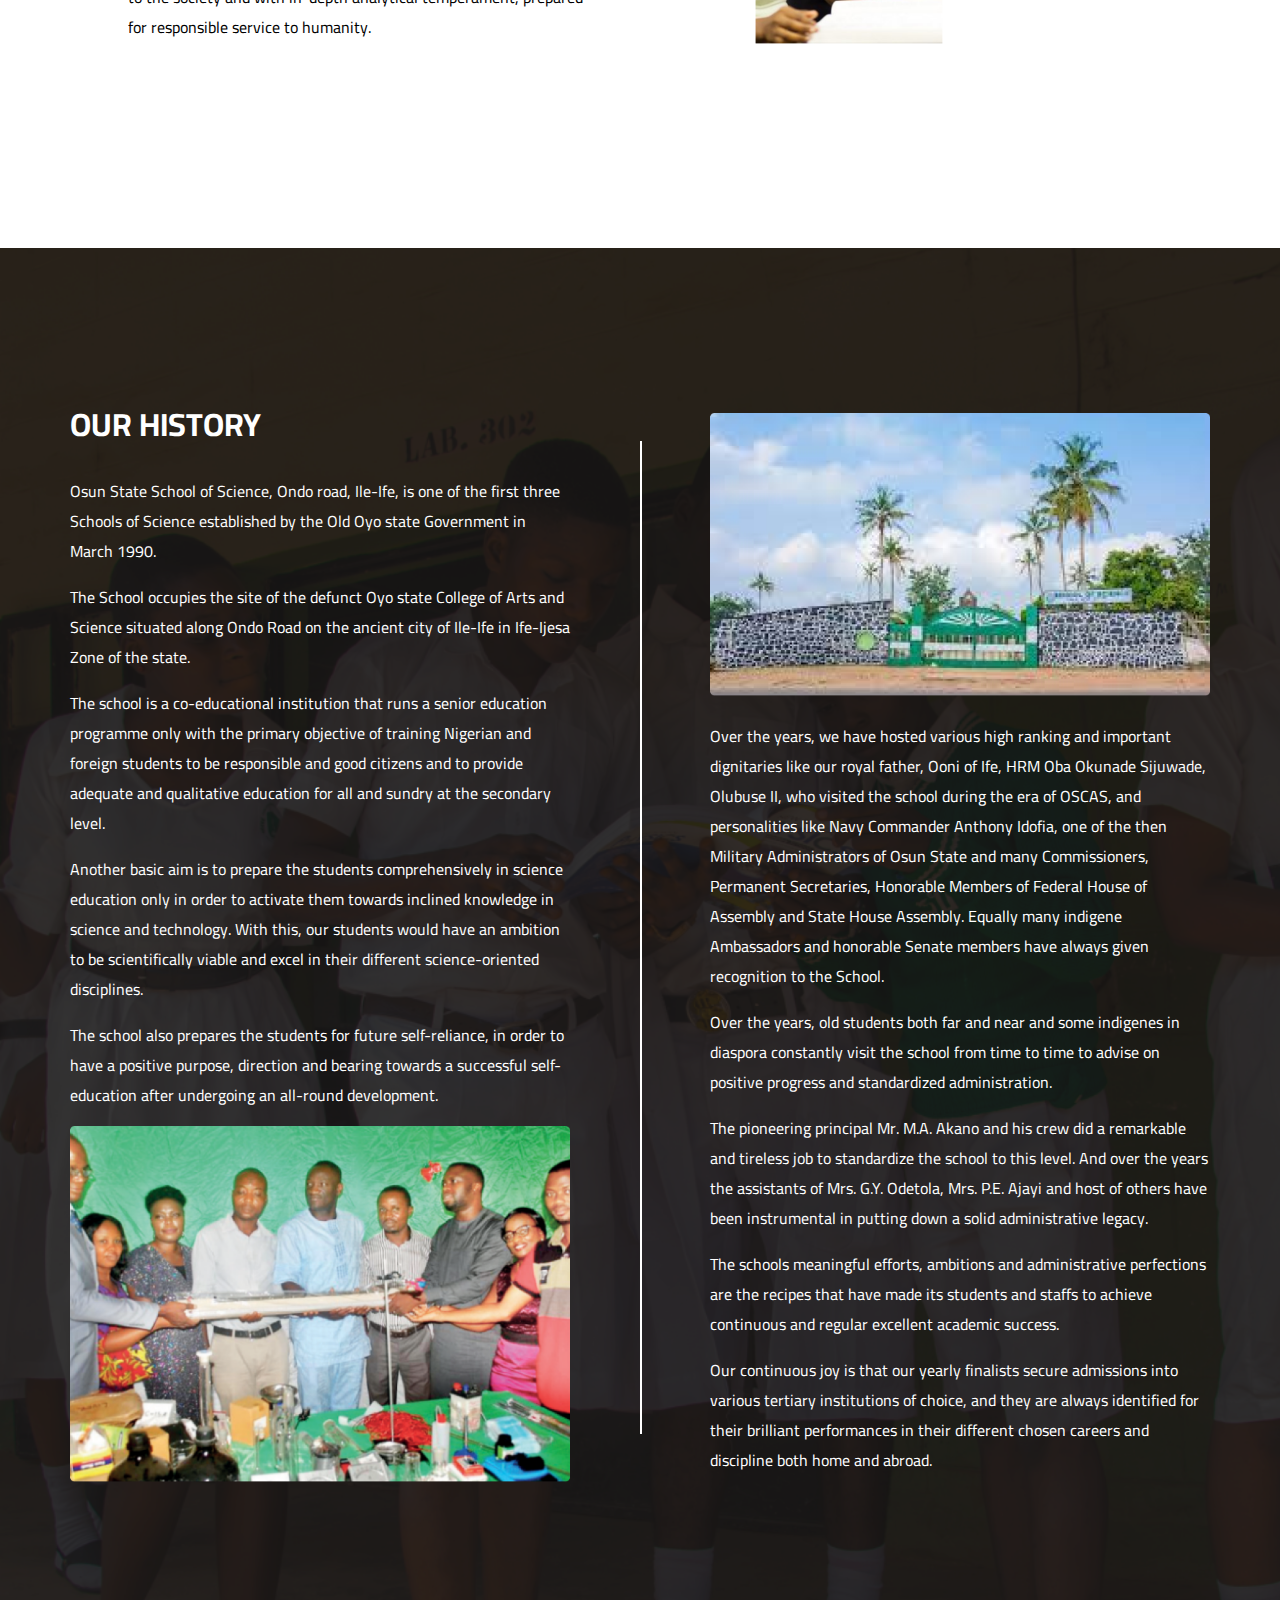
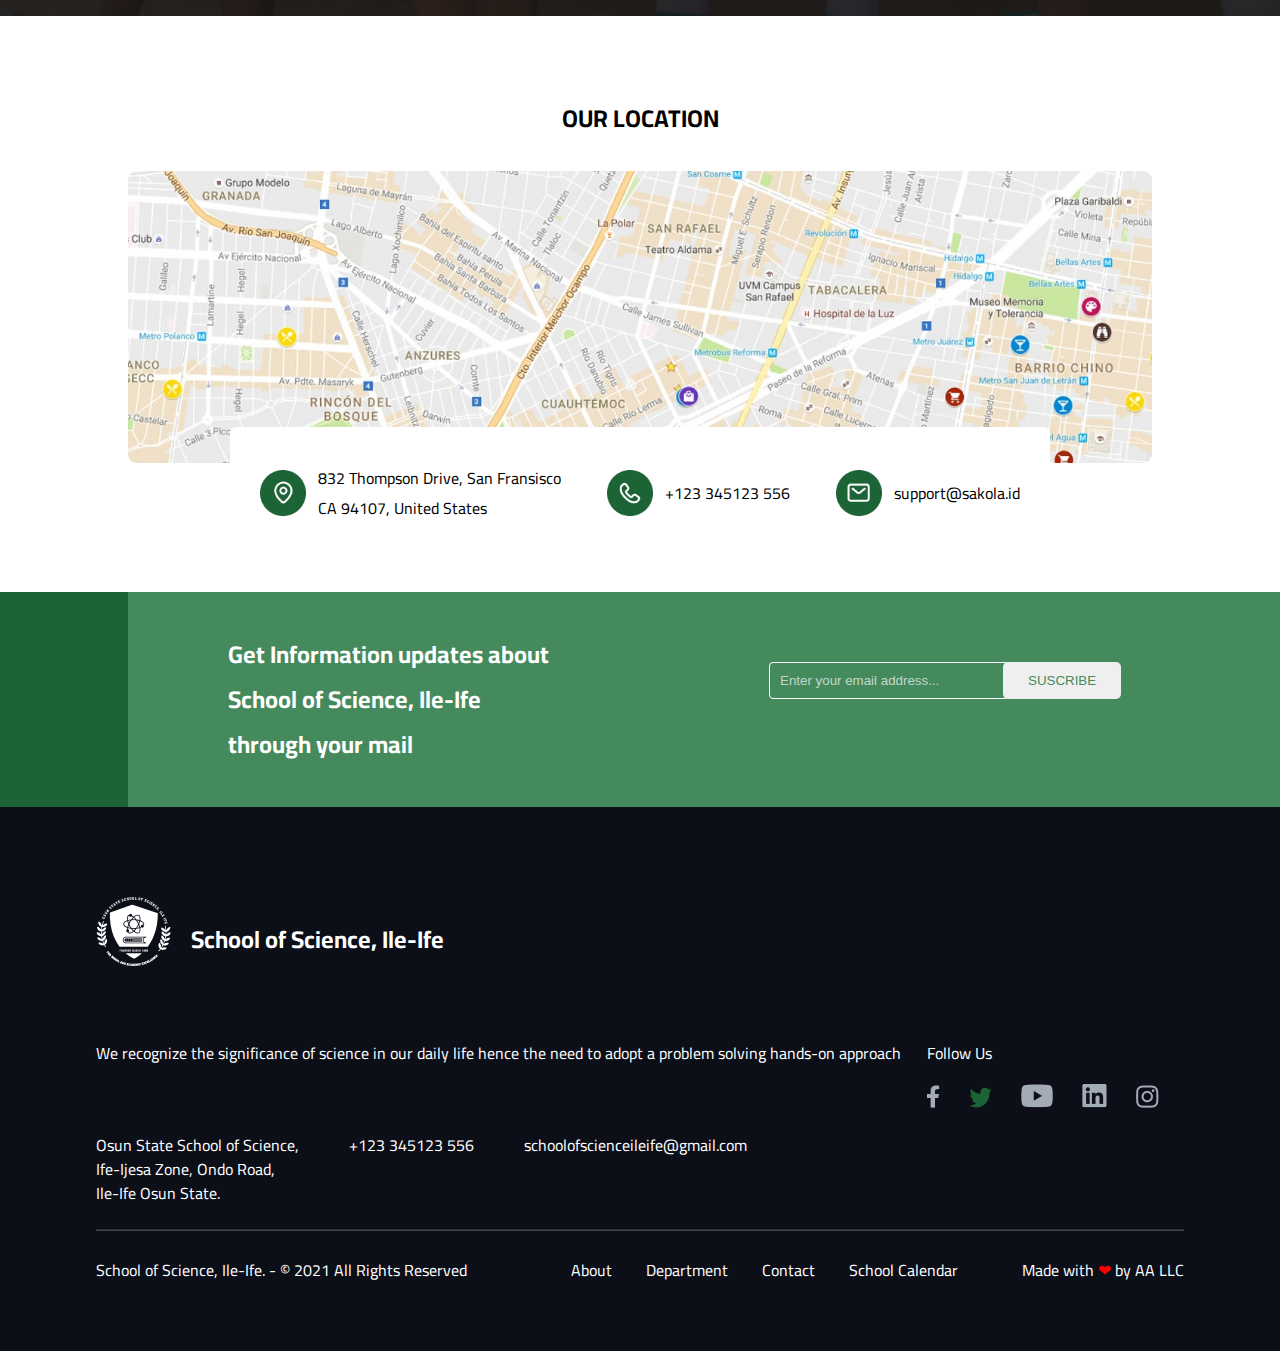
==== commit ed63d0db: "edited" ====
--- a/about.html
+++ b/about.html
@@ -34,22 +34,25 @@
             <div class="navbar-links">
                 <ul>
                     <li>
-                        <a href="#">About</a>
-                    </li>
-                    <li>
-                        <a href="#">Admmission</a>
-                    </li>
-                    <li>
-                        <a href="#">Facilities</a>
-                    </li>
-                    <li>
-                        <a href="#">Campus</a>
-                    </li>
-                    <li>
-                        <a href="#">Schools</a>
+                        <a href="index.html">Home</a>
+                    </li>
+                    <li>
+                        <a href="news.html">News</a>
+                    </li>
+                    <li>
+                        <a href="department.html">Department</a>
+                    </li>
+                    <li>
+                        <a href="calendar.html">Calendar</a>
+                    </li>
+                    <li>
+                        <a href="gallery.html">Gallery</a>
+                    </li>
+                    <li>
+                        <a href="about.html">About</a>
                     </li> 
                     <li>
-                        <a href="#">Events</a>
+                        <a href="contact.html">Contact</a>
                     </li>
                 </ul>
                 
@@ -331,13 +334,13 @@
                             <a href="about.html">About</a>
                         </li>
                         <li>
-                            <a href="#">Curriculum</a>
+                            <a href="department.html">Department</a>
                         </li>
                         <li>
-                            <a href="#">Contact</a>
+                            <a href="contact.html">Contact</a>
                         </li>
                         <li>
-                            <a href="#">School Calendar</a>
+                            <a href="calendar.html">School Calendar</a>
                         </li>
                     </ul>
                 </div>
--- a/about.css
+++ b/about.css
@@ -260,8 +260,9 @@
     .history-container  .ruler {
         position: absolute;
         left: 50%;
-        height: 1000px;
+        height: 85%;
         top: 8%;
+        
     }
     .mob1 img, .mob2 img {
         width: 100%;
@@ -458,12 +459,6 @@
     
         }
 
-
-
-
-
-
-         
         .enter h2 {
             font-size: 18px;
             
@@ -616,7 +611,7 @@
     }   
     
 
-    @media screen and (max-width: 932px) {
+    @media screen and (max-width: 940px) {
         .below {
             
             display: flex;
